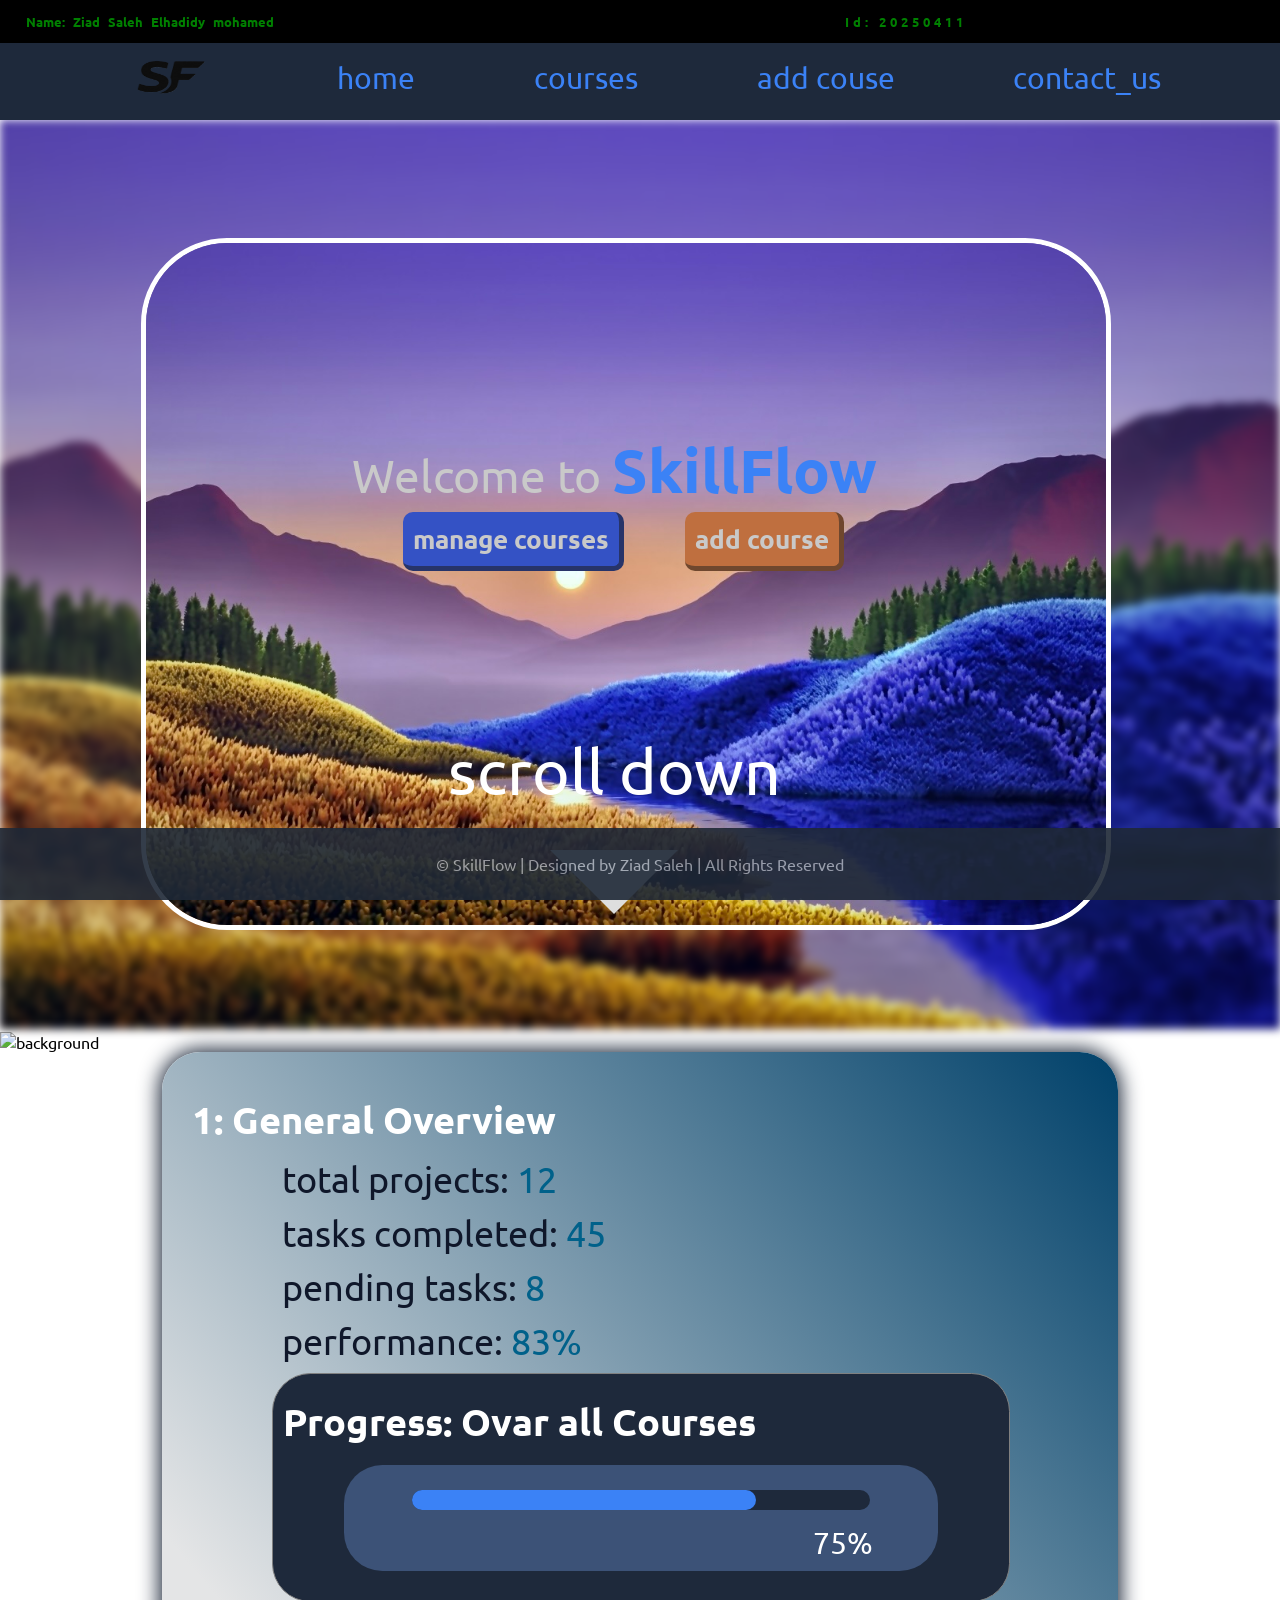
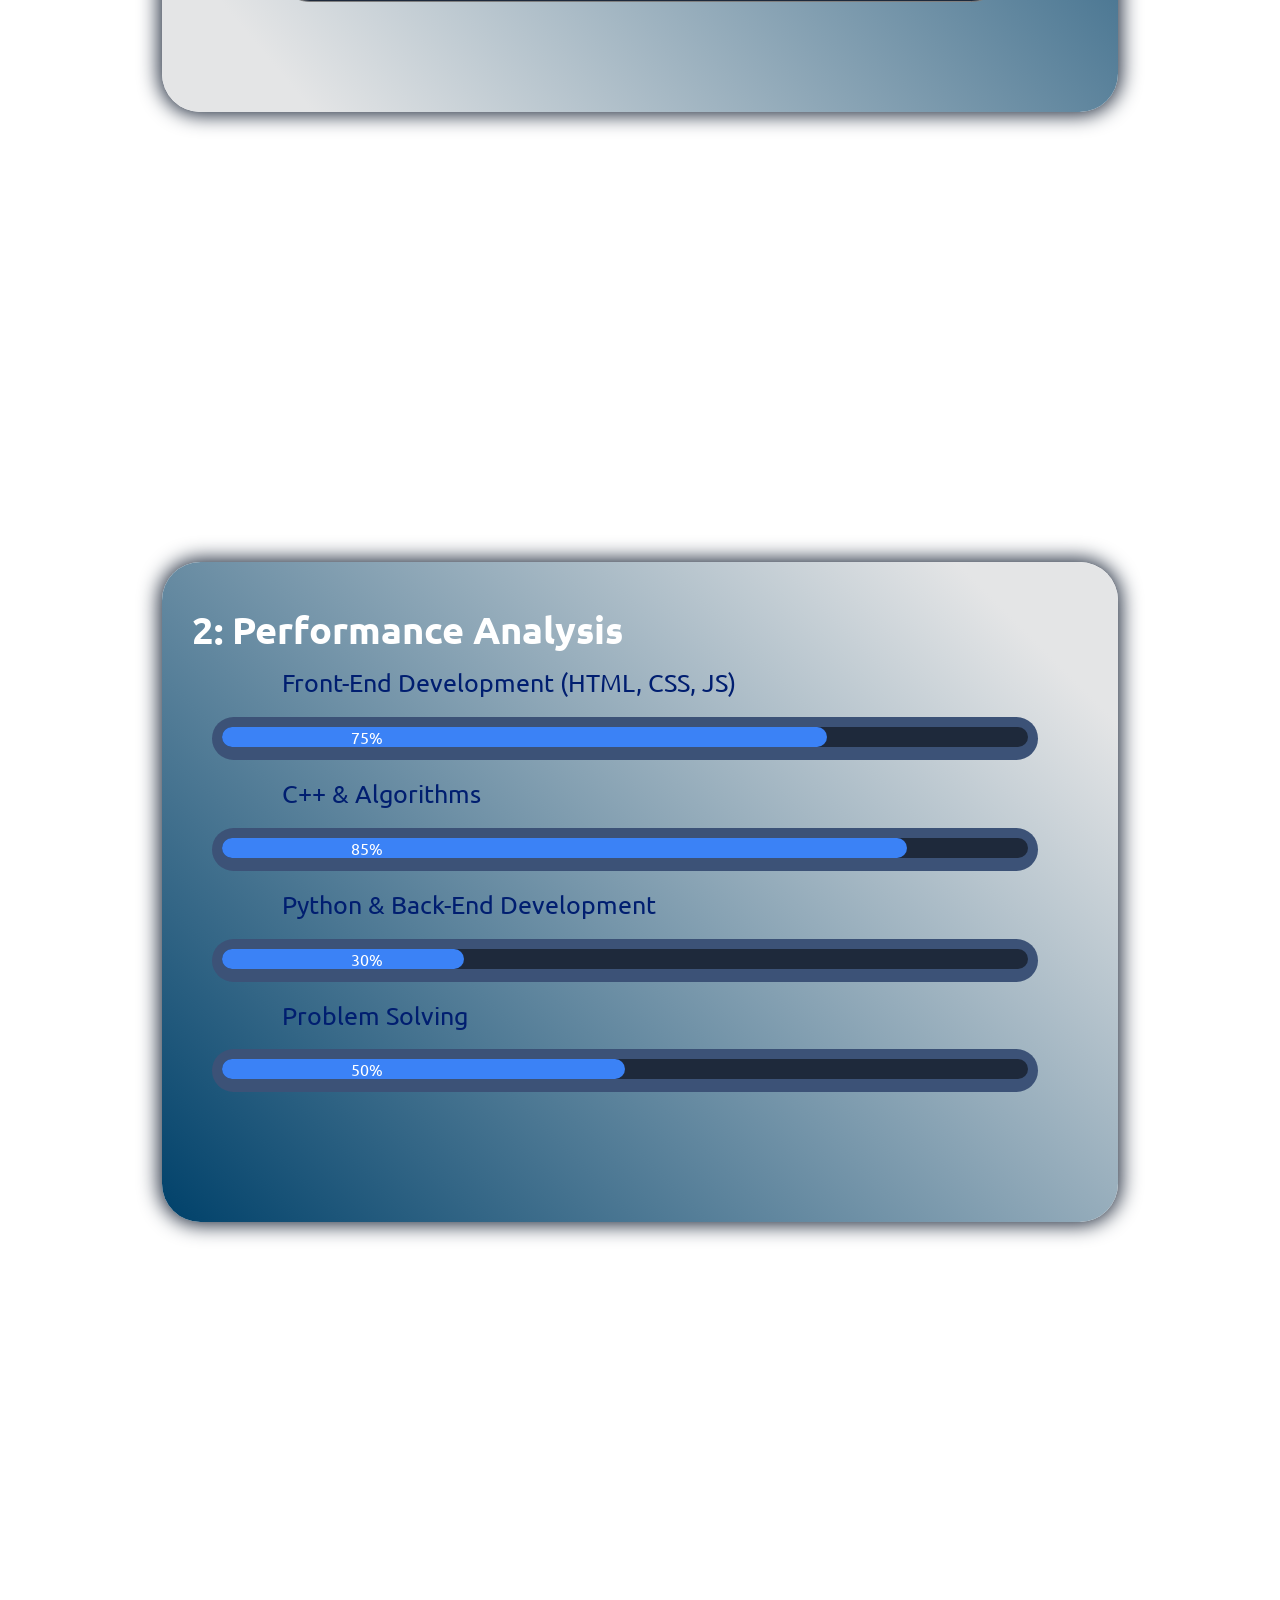
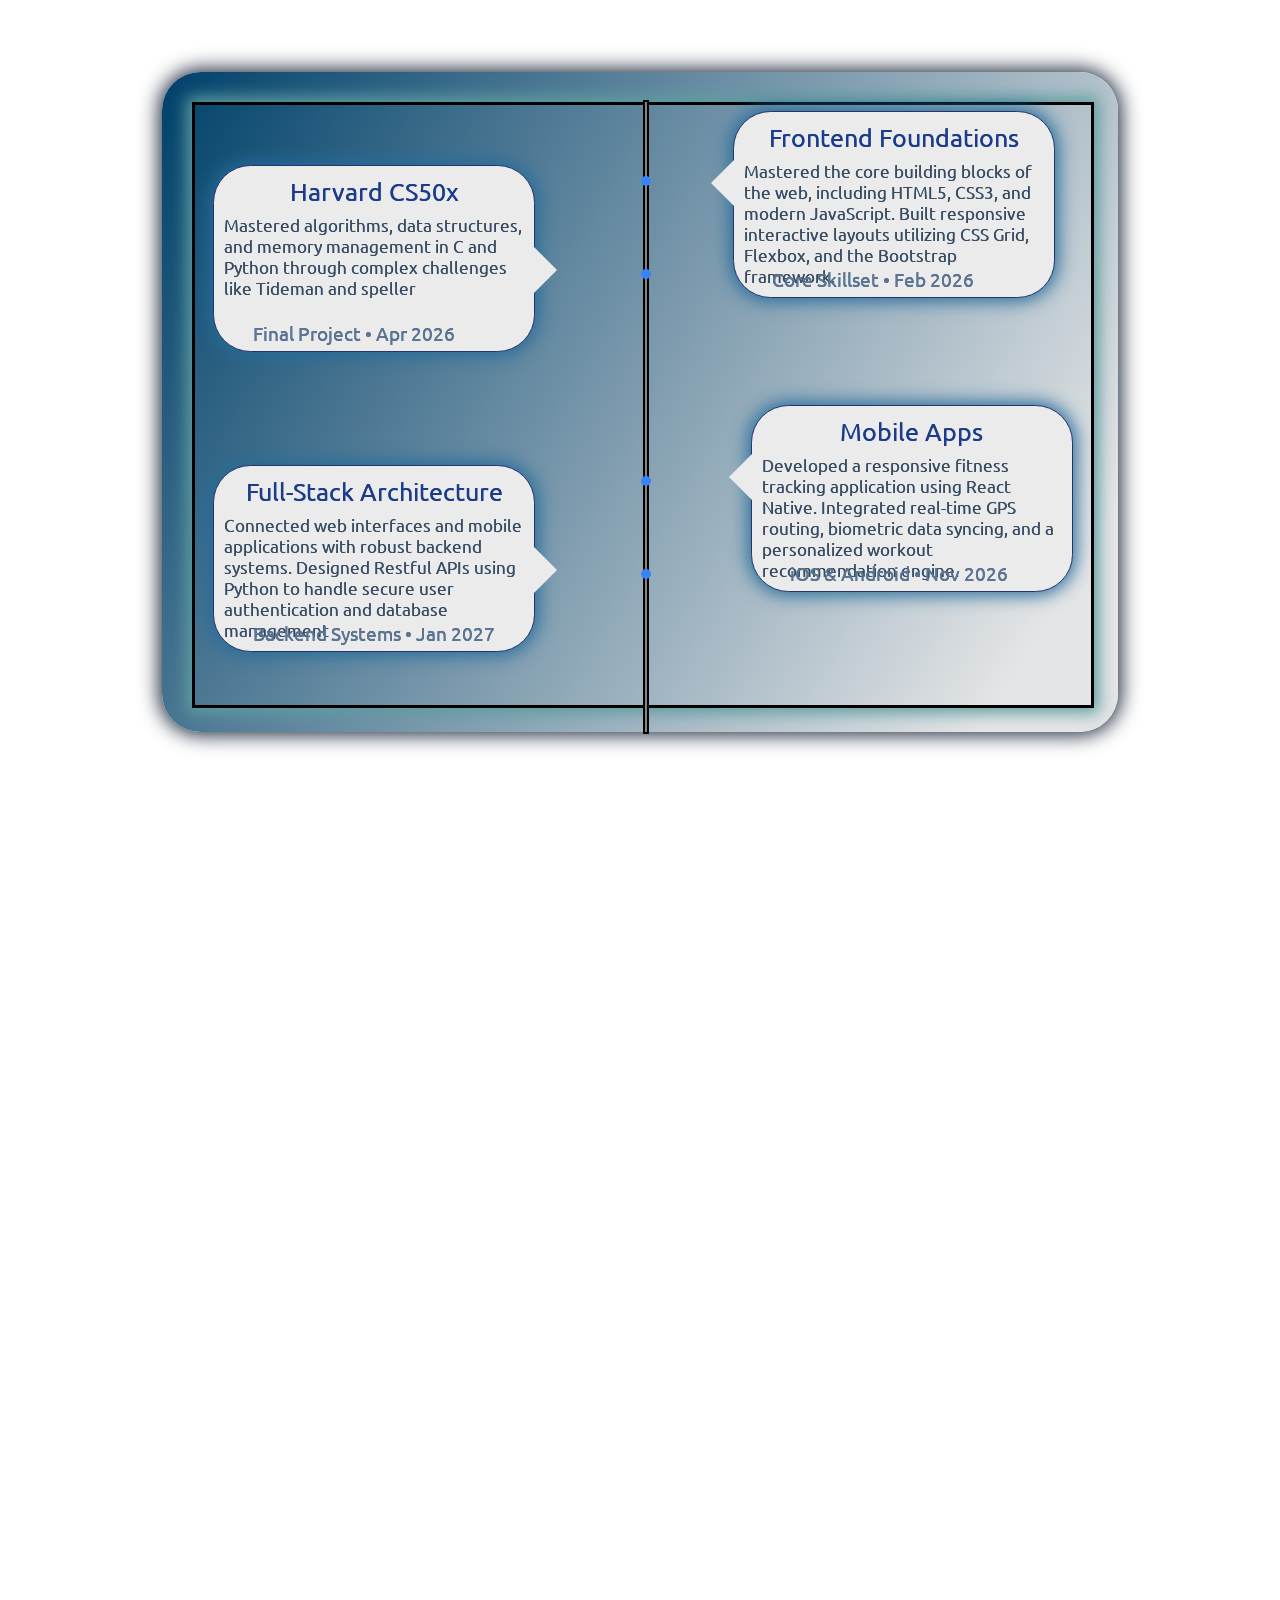
==== index.html @ 0fd91f29 "Add files via upload" ====
<!DOCTYPE html>
<html lang="en">
<head>
    <meta charset="UTF-8">
    <meta name="viewport" content="width=device-width, initial-scale=1.0">
    <link rel="stylesheet" href="css/home.css">
    <title>courses dashboard</title>

    <link rel="preconnect" href="https://fonts.googleapis.com">
    <link rel="preconnect" href="https://fonts.gstatic.com" crossorigin>
    <link href="https://fonts.googleapis.com/css2?family=Ubuntu:ital,wght@0,300;0,400;0,500;0,700;1,300;1,400;1,500;1,700&display=swap" rel="stylesheet">
</head>
<body>
    <header>
        <!--! the head name and id  -->
        <p class="head-name"> Name: Ziad Saleh Elhadidy mohamed</p>
        <p class="head-id"> Id: 20250411</p>
        <p class="clear"></p>
    </header>
    <nav>
        <ul>
            <li class="logo">
                <img src="images/SF.png" alt="logo" class>
            </li>
            <li> <a href="index.html"> home </a> </li>
            <li> <a href="my_courses.html"> courses </a> </li>
            <li> <a href="add_course.html"> add couse </a> </li>
            <li> <a href="contact_us.html"> contact_us </a> </li>
        </ul>
    </nav>
    <main>
        <section class="banner">
            <img src="images/back.jpeg" alt="background" class="blur">
            <img src="images/back.jpeg" alt="background" class="inner">
            <span class="welcome"> Welcome to <span> SkillFlow </span> </span>
            <a href="my_courses.html" class="insights"> manage courses </a> 
            <a href="add_course.html" class="add"> add course </a>
            <div class="scroll">
                <div class="text-scroll">
                    <p class="scroll-text"> scroll down</p>
                </div>
                <span class="arrow-bottom-node"></span>
            </div>
        </section>
        <section class="section-sec">
            
            <img src="images/nature.jpeg" alt="background" class="scrolled-img">

            <article class="cards-small">
                <p class="titles"> 1: General Overview</p>
                <ul>
                    <li> total projects: <span class="num"> 12 </span></li>
                    <li> tasks completed: <span class="num"> 45 </span> </li>
                    <li>pending tasks: <span class="num"> 8 </span> </li>
                    <li>performance: <span class="num"> 83% </span> </li>
                </ul>
                <div class="cards-progress">
                     <p class="titles"> Progress: Ovar all Courses </p>
                    <div class="progress">
                        <p class="bar">
                            <span class="bar-color"></span>
                        </p>
                        <span class="present"> 75%</span>
                    </div>
                </div>
            </article>
            <article class="cards-mid">
                <p class="titles"> 2: Performance Analysis </p>
                <ul>
                    <li class="bar-title"> Front-End Development (HTML, CSS, JS) </li>
                    <li class="progress-s">
                        <p class="bar-s">
                            <span class="bar-color"></span>
                            <span class="present-s"> 75%</span>
                        </p>
                        
                    </li>

                    <li class="bar-title"> C++ & Algorithms </li>
                    <li class="progress-s">
                        <p class="bar-s">
                            <span class="bar-color-85persent"></span>
                            <span class="present-s"> 85%</span>
                        </p>
                        
                    </li>

                    <li class="bar-title"> Python & Back-End Development</li>
                    <li class="progress-s">
                        <p class="bar-s">
                            <span class="bar-color-30persent"></span>
                            <span class="present-s"> 30%</span>
                        </p>
                    </li>

                    <li class="bar-title">Problem Solving </li>
                    <li class="progress-s">
                        <p class="bar-s">
                            <span class="bar-color-50persent"></span>
                            <span class="present-s"> 50%</span>
                        </p>
                        
                    </li>
                </ul>
            </article>
            <article class="cards-large">
                <div class="area">
                    <span class="circle-1"></span>
                    <div class="node-1">
                        <div class="text-node">
                            <p class="title-box"> Frontend Foundations </p>
                            <p class="discribe-box"> Mastered the core building blocks of the web, including HTML5, CSS3, and modern JavaScript. Built responsive interactive layouts utilizing CSS Grid, Flexbox, and the Bootstrap framework.</p>
                            <p class="small-note"> Core Skillset • Feb 2026 </p>
                        </div>
                        <span class="arrow-right-node"></span>
                    </div>

                    <span class="circle-2"></span>
                    <div class="node-2">
                        <div class="text-node">
                            <p class="title-box"> Harvard CS50x </p>
                            <p class="discribe-box"> Mastered algorithms, data structures, and memory management in C and Python through complex challenges like Tideman and speller </p>
                            <p class="small-note"> Final Project • Apr 2026 </p>
                        </div>
                        <span class="arrow-left-node"></span>
                    </div>

                    <span class="circle-3"></span>
                    <div class="node-3">
                        <div class="text-node">
                            <p class="title-box"> Mobile Apps </p>
                            <p class="discribe-box"> Developed a responsive fitness tracking application using React Native. Integrated real-time GPS routing, biometric data syncing, and a personalized workout recommendation engine. </p>
                            <p class="small-note"> iOS & Android • Nov 2026 </p>
                        </div>
                        <span class="arrow-right-node"></span>
                    </div>

                    <span class="circle-4"></span>
                    <div class="node-4">
                        <div class="text-node">
                            <p class="title-box"> Full-Stack Architecture </p>
                            <p class="discribe-box"> Connected web interfaces and mobile applications with robust backend systems. Designed Restful APIs using Python to handle secure user authentication and database management </p>
                            <p class="small-note"> Backend Systems • Jan 2027</p>
                        </div>
                        <span class="arrow-left-node"></span>
                    </div>
                </div>
            </article>
        </section>
    </main>
    <footer>
        <p class="foot">&copy; SkillFlow | Designed by Ziad Saleh | All Rights Reserved </p>
    </footer>
</body>
</html>
---- css/home.css ----
body{
    font-family: "Ubuntu", sans-serif;
    margin: 0;
} 
main {
    /* height: fit-content; */
    height: fit-content;
    width: 100%;
}
header {
    background-color: black;
    width: 100%;
    position: sticky;
    top: 0;
    z-index: -2;
    margin-bottom: 0;
}
.head-name {
    float: left;
    display: inline;
    font-size: clamp(0.6em, 2.4vw, 0.8em);
    font-weight: bold;
    word-spacing: 5px;
    color: green;
    margin-right: 10vw;
    margin-left: 2vw;
    width: calc((100% - 20% - 20px) / 8 * 5);
}
.head-id {
    float:left;
    display: inline;
    font-size: clamp(0.6em, 2.4vw, 0.8em);
    font-weight: bold;
    letter-spacing: 4px;
    white-space: nowrap;
    color: green;
    margin-left: 5%;
    width: calc((100% - 20% - 20px) / 8 * 3);
}
.clear {
    clear: both;
}
footer {
    background: #1F2937;
    text-align: center;
    width: calc(100% - 20px);
    Padding: 10px;
    position: fixed;
    bottom: 0;
    opacity: 0.9;
    font-size: clamp(0.6em, 2vw, 1em);;
}
.foot {
    color:  #9CA3AF;
}
nav {
    background: #1e293b;
    width: 100%;
    position: sticky;
    top: 0;
    z-index: 102;
}
nav ul {
    display: flex;
    justify-content: space-evenly;
    list-style-type: none;
    margin: 0;
}
nav li {
    cursor: pointer;
    margin: clamp(10px, 10vw, 17px) 0;
    color: #F9FAFB;
    font-size: 2.5vw;
    font-size: clamp(14px, 3.8vw, 30px);
    scale: 1 1;
    transition: scale 0.5s;
}
.logo {
    margin: 0 0 0 -40px;
}
nav img {
    height: 70px;
    height: clamp(55px, 10vw, 70px);
    width: 100px;
    width: clamp(70px, 10vw, 100px);
}
nav a {
    text-decoration: none;
    color: #3b82f6;
}
nav li:hover {
    scale: 1.2 1.2;
}


.blur {
    width: 100%;
    height: auto;
    filter: blur(4px);
}
.inner {
    width: 75%;
    position: absolute;
    top: 13%;
    left: 11%;
    border: 5px solid white;
    border-radius: clamp(50px, 17vw, 86px);

}
.banner {
    position: relative;
}
.welcome {
    position: absolute;
    top: 34%;
    left: 27.5%;
    color: rgb(201, 201, 201);
    font-size: 3.6vw;
}
.welcome span {
    color: #3b82f6;
    font-weight: bold;
    font-size: 4.8vw;
}
.insights, .add{
    position: absolute;
    top: 43%;
    color: rgb(201, 201, 201);
    font-size: 2vw;
    font-weight: bold;
    text-decoration: none;
    border-radius: 10px;
    padding: clamp(5px, 0.8vw, 10px);
    scale: 1 1;
    transition: scale 0.5s, background-color 0.5s, border 0.5s, top 0.5s, left 0.5s;
}
.insights {
    left: 31.5vw;
    background-color: #3452c5;
    border-right: clamp(3px, 0.7vw, 5px) solid #273469;
    border-bottom: clamp(3px, 0.7vw, 5px) solid #273469;
}
.add {
    left: 53.5vw;
    background-color: #bf6f3f;
    border-right: clamp(3px, 0.7vw, 5px) solid #6f472e;
    border-bottom: clamp(3px, 0.7vw, 5px) solid #6f472e;
}
.text-scroll {
    /* text-node */
    position: absolute;
    top: 60%;
    left: 35%;
    display: inline-block;
    height: 15vw;
    width: 24vw;
    background-color: transparent;
    border: 0;
}
.scroll-node {
    /* node */
    display: inline;
    position: relative;
}
.arrow-bottom-node {
    display: block;
    position: absolute;
    top: 80%;
    left: 43%;
    height: 0;
    width: 0;
    border-color: rgb(222, 222, 222) transparent transparent transparent;
    border-width: 5vw;
    border-style: solid;
    
}
.scroll-text {
    font-size: 5vw;
    white-space: nowrap;
    color: white;
}
.insights:hover {
    background-color: #2b3e87;
    scale: 0.9 0.9;
    border-width: 0;
    left: 32.5vw;
    top: 44;
}
.add:hover {
    /* background-color: #905734;
    scale: 1.2 1.2; */
    background-color: #905734;
    scale: 0.9 0.9;
    border-width: 0;
    left: 54.5vw;
    top: 43.5%;
}
.scrolled-img {
    position: sticky;
    top: 0;
    left: 0;
    z-index: -1;
    width: 100vw;
    height: 100vh;
    height: clamp( 150vh, 100vh, 100vh);
}
.section-sec {
    position: relative;
    top: 0;
    width: 100vw;
    height: calc(100vh + ( 50vh * 4) + (600px * 4));

    /* height: clamp(150vw ,100vh, 100vh); */
}
.cards-small,
.cards-mid,
.cards-large {
    border-radius: 3vw;
    width: 70vw;
    max-width: 1000px;
    /* height: fit-content; */
    height: clamp( 400px, 80vw, 600px);
    min-height: fit-content;
    padding: 30px;
    margin-left: auto;
    margin-right: auto;
    box-shadow: 0px 0px 20px 3px #1e293b;
    position: sticky;
    top:12vh;
    margin-bottom: 50vh;
}
.cards-small {
    background-image: linear-gradient(230deg, #00416a 0, #e4e5e6 90%);
    font-size: clamp(20px, 3vw,35.5px);
    color: #0F172A;
}
.cards-mid {
    background-image: linear-gradient(45deg, #00416a 0, #e4e5e6 90%);
    top: calc(12vh + 15px);
}
.cards-large {
    background-image: linear-gradient(120deg, #00416a 0, #e4e5e6 90%);
    top: calc(12vh + 30px);
}
.cards-progress {
    border-radius: 3vw;
    background-color: #1e293b;
    color: #3b82f6;
    width: 80%;
    min-height: fit-content;
    padding: 10px;
    margin: 0 calc(10% - 10px);
    border: 1px solid  gray;
    position: relative;
    font-size: clamp( 10px,3vw,30px);
} 
.progress {
    border-radius: 3vw;
    background-color: #3c5277;
    color: #3b82f6;
    width: 80%;
    height: fit-content;
    padding: 10px;
    margin: 20px calc(10% - 10px);
    position: relative;
}   
.bar {
    border-radius: 3vw;
    background-color: #1e293b;
    color: #3b82f6;
    width: 80%;
    height: 20px;
    margin: 15px auto;
    position: relative;
}
.bar-color {
    border-radius: 3vw;
    background-color: #3b82f6;
    width: 75%;
    height: 20px;
    position: absolute;
}
.present {
    margin-left: 80%;
    color: white;
}
article ul li {
    list-style-type: none;
    margin-left: 10%;
    margin-bottom: 10px;
}
article ul {
    padding: 0;
    margin: 0;
}
.titles {
    font-size: clamp(20px, 3vw,50px);
    color: #ffffff;
    font-weight: bold;
    margin: 14px 0;
}
.num {
    color: #00618a;
}
.bar-title {
    color: #001e70;
    font-size: clamp(16.666px, 2vw, 25px);;
}
.progress-s {
    border-radius: 3vw;
    background-color: #3c5277;
    color: #3b82f6;
    width: 90%;
    height: fit-content;
    padding: 10px;
    margin: 2% clamp(5px, 5%,20px) 2%;
    position: relative;
} 
.bar-s {
    display: inline-block;
    top: 40%;
    left: -5%;
    border-radius: 3vw;
    background-color: #1e293b;
    color: #3b82f6;
    width: 100%;
    height: 20px;
    margin: 0 10% 0 5%;
    position: relative;
}
.present-s {
    position: absolute;
    top: 0;
    right: 80%;
    color: white;
}
.bar-color-30persent {
    border-radius: 3vw;
    background-color: #3b82f6;
    width: 30%;
    height: 20px;
    position: absolute;
}
.bar-color-50persent {
    border-radius: 3vw;
    background-color: #3b82f6;
    width: 50%;
    height: 20px;
    position: absolute;
}
.bar-color-85persent {
    border-radius: 3vw;
    background-color: #3b82f6;
    width: 85%;
    height: 20px;
    position: absolute;
}
.area {
    height: 100%;
    width: 100%;
    background-color: transparent;
    border: 3px solid ;
    box-shadow: 0 0 15px 5px cadetblue;
    position: relative;
}
/* .timeline {
    display: inline-block;
    width: 100%;

} */
.area::before {
    content: "";
    position: absolute;
    left:50%;
    top: -5px;
    height: 105%;
    width: 2px;
    background-color: rgb(133, 133, 133);
    border: 2px solid black;
}
.circle-1,
.circle-2,
.circle-3,
.circle-4 {
    position: absolute;
    left: calc(50% - 2px);
    background-color:#3b82f6;
    height: 10px;
    width: 10px;
    border-radius: 50%;

}
.circle-1 {
    top: calc(5% + 0.25 * 165px);
}
.circle-2 {
    top: calc(15% + 0.45 * 165px);
}
.circle-3 {
    top: calc(55% + 0.25 * 165px);
}
.circle-4 {
    top: calc(65% + 0.45 * 165px);
}
.text-node {
    display: inline-block;
    /* height: clamp(125px, 15vw, 187.5px);  */
    height: clamp(125px, 50vh, 165px);
    width: clamp(140px, 24vw, 300px);
    background-color: #ebebeb;
    border: 1px solid#273469;
    border-radius: clamp(25px, 3vw, 37.5px);
    padding: 10px;
    box-shadow: 0 0 18px 3px #246b9b;
    scale: 1 1;
    transition: box-shadow 0.5s;
    text-shadow: 0 0 0 #246b9b;
}
.node-1 {
    position: absolute;
    top: 1%;
    left: 60%;
}
.node-2 {
    position: absolute;
    top: 10%;
    right: 62%;
}
.node-3 {
    position: absolute;
    top: 50%;
    left: 62%;
}
.node-4 {
    position: absolute;
    top: 60%;
    right: 62%;
}
.arrow-right-node{
    display: block;
    position: absolute;
    top: 25%;
    right: 99%; 
    height: 0;
    width: 0;
    border-color: transparent #ebebeb transparent transparent;
    border-width: clamp(16.666px, 2vw, 25px);
    border-style: solid;
}
.arrow-left-node{
    display: block;
    position: absolute;
    top: 43%;
    left: 99%;
    height: 0;
    width: 0;
    border-color: transparent transparent transparent #ebebeb;
    border-width: clamp(16.666px, 2vw, 25px);
    border-style: solid;
}
.title-box {
    color: #1E3A8A;
    font-size: clamp(16.666px, 2vw, 25px);
    text-align: center;
    margin: 0;
}
.discribe-box {
    color: #3e4a5b;
    font-size: clamp(11px, 1.5vw, 17px);
    margin: 0;
    margin-top: 2%;
}
.small-note {
    color: #60738f;
    font-size: clamp(10px, 1.5vw, 18.75px);
    text-align: center;
    margin: 0;
    position: absolute;
    bottom: 3%;
    left: 12%;
}
.text-node:hover {
    box-shadow: 0 0 15px 10px #2dabff7e;
    text-shadow: 0 0 1px #0095f8a1;
}
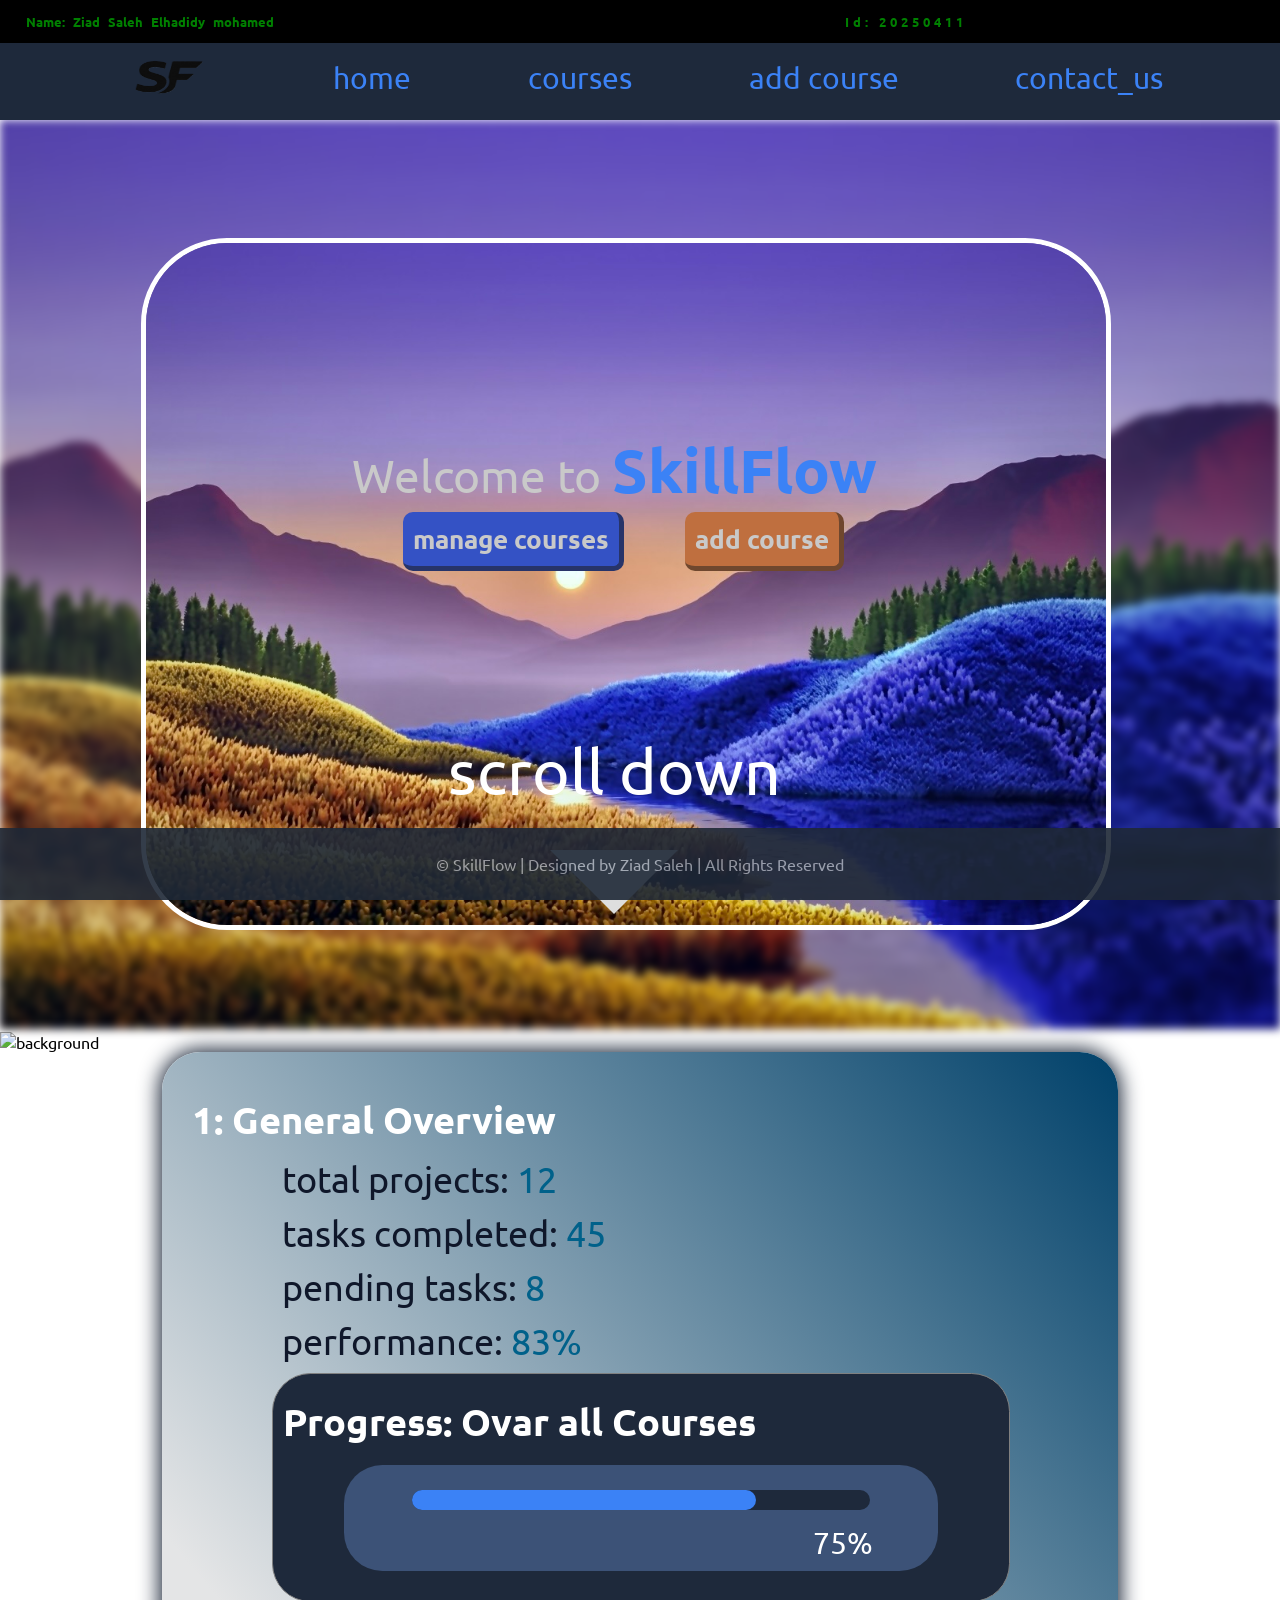
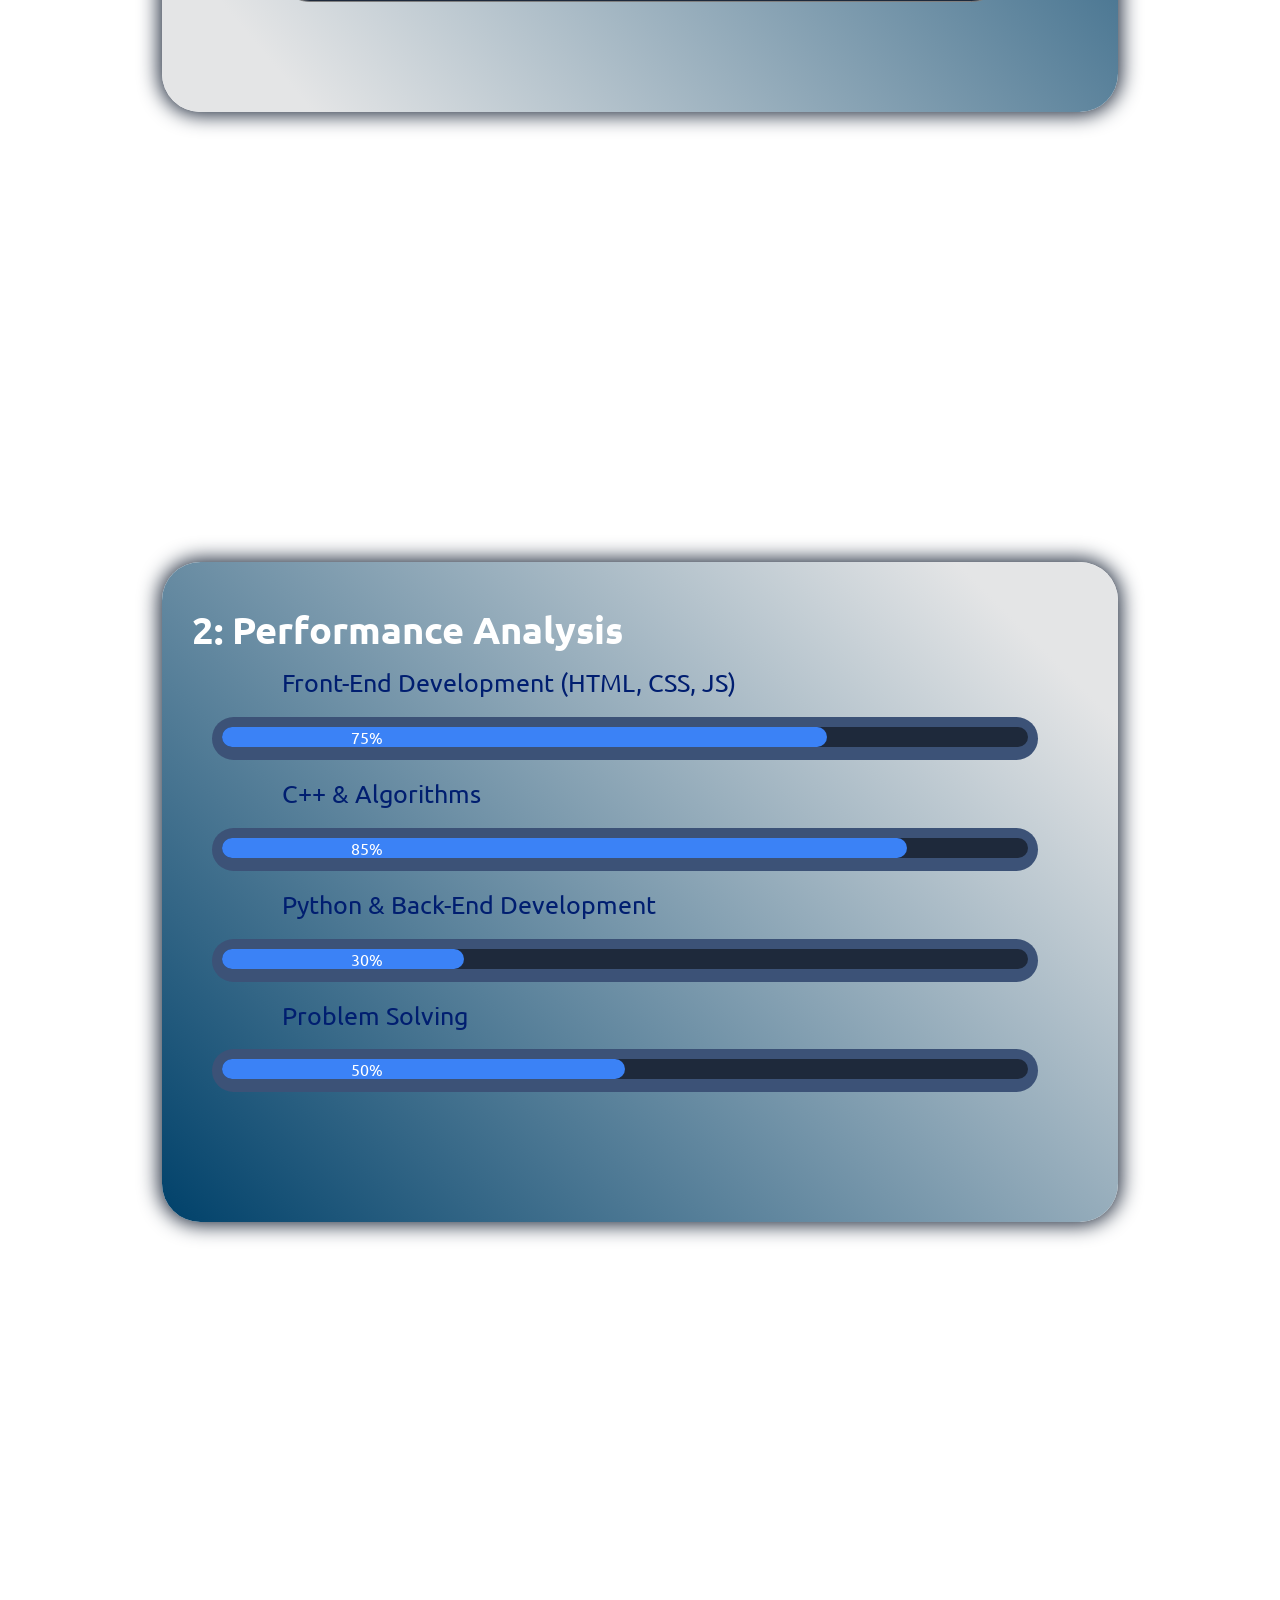
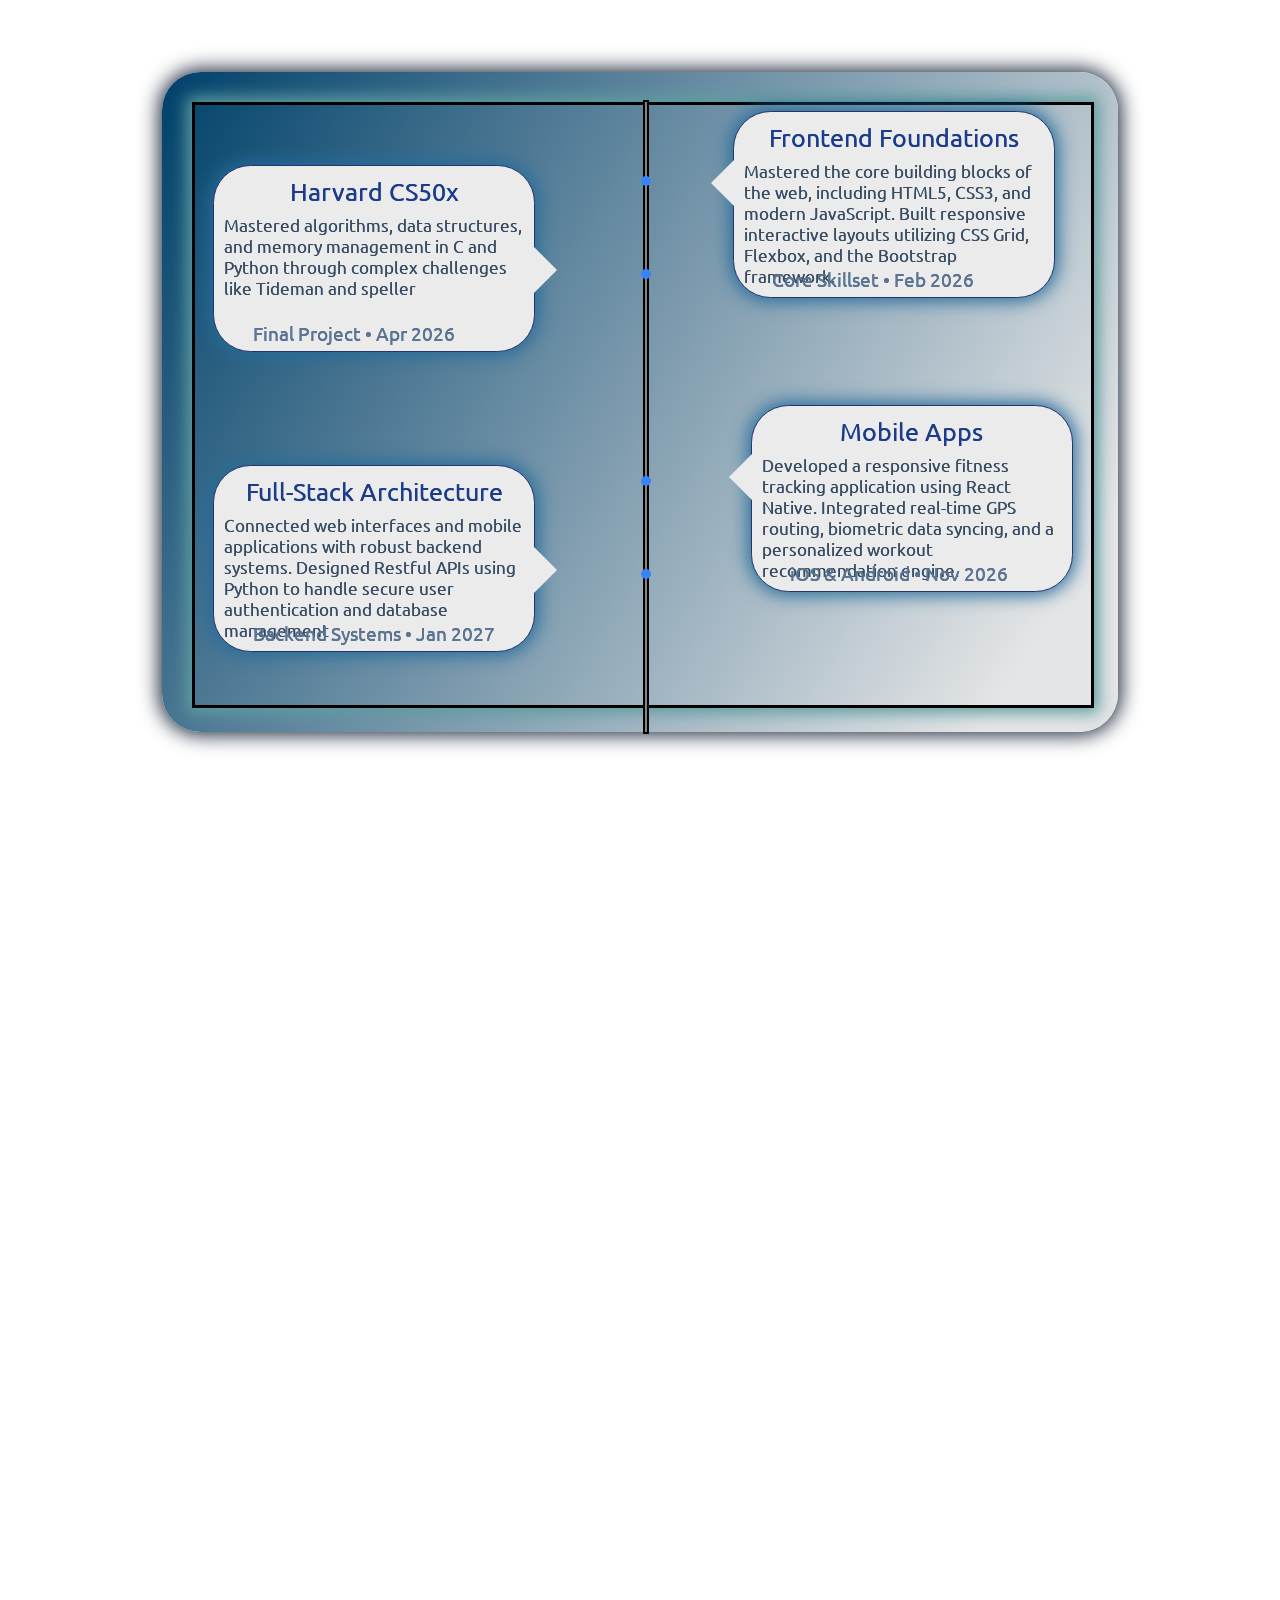
==== commit 0936fb99: "Update index.html" ====
--- a/index.html
+++ b/index.html
@@ -24,7 +24,7 @@
             </li>
             <li> <a href="index.html"> home </a> </li>
             <li> <a href="my_courses.html"> courses </a> </li>
-            <li> <a href="add_course.html"> add couse </a> </li>
+            <li> <a href="add_course.html"> add course </a> </li>
             <li> <a href="contact_us.html"> contact_us </a> </li>
         </ul>
     </nav>
@@ -152,4 +152,4 @@
         <p class="foot">&copy; SkillFlow | Designed by Ziad Saleh | All Rights Reserved </p>
     </footer>
 </body>
-</html>+</html>
